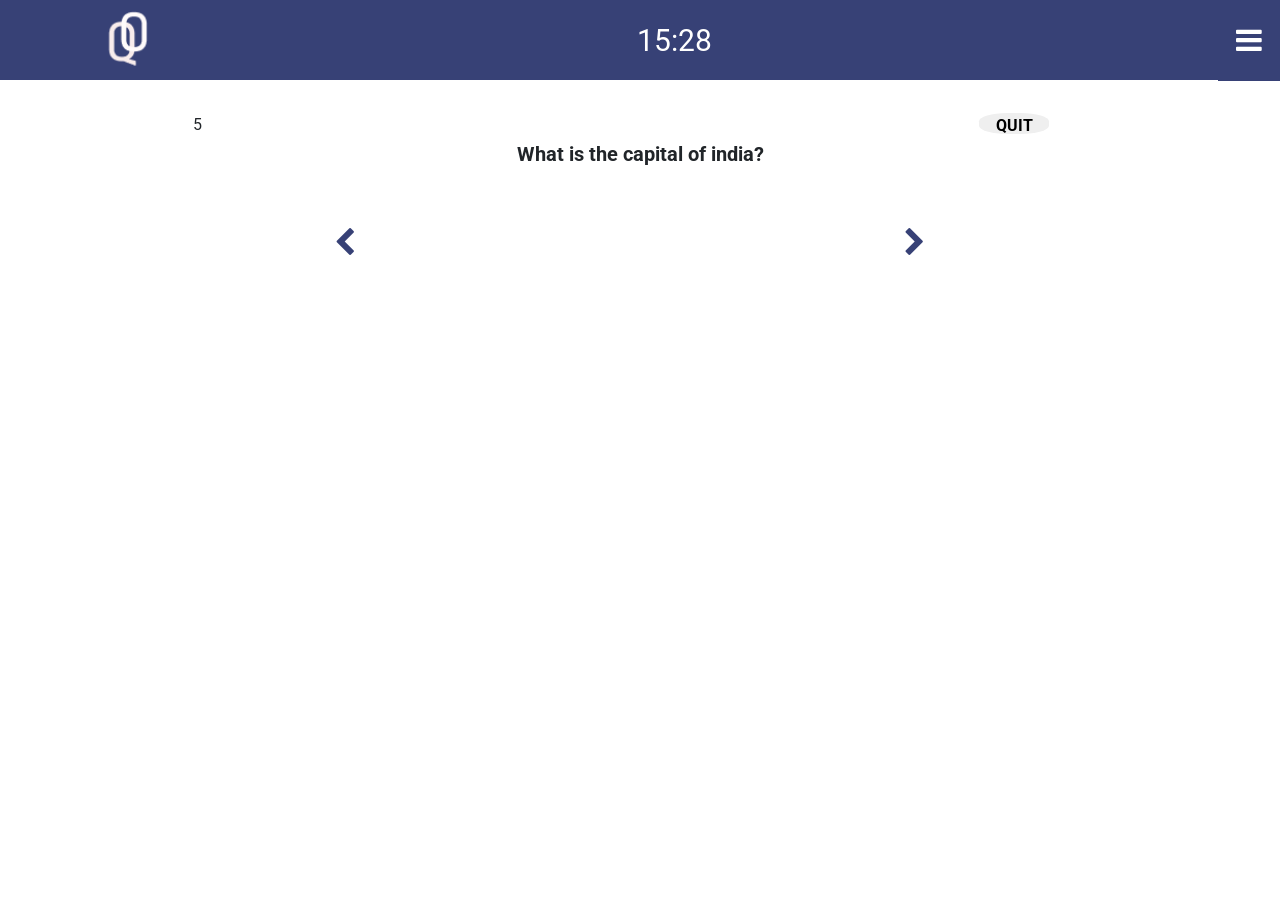
==== index.html @ ed87a1ca "Version 1.0 random question access and next prev button work" ====
<!--
Author: Debarun Mitra
Technology used: HTML, CSS, JavaScript, JQuery, Bootstrap
objective: Create a quiz application
-->
<!DOCTYPE html>
<html lang="en" dir="ltr">
  <head>
    <meta charset="utf-8">
    <meta name="viewport" content="width=device-width, initial-scale=1">
  <link rel="stylesheet" href="https://maxcdn.bootstrapcdn.com/bootstrap/4.3.1/css/bootstrap.min.css">
<link rel="stylesheet" href="https://cdnjs.cloudflare.com/ajax/libs/font-awesome/4.7.0/css/font-awesome.min.css">
  <script src="https://ajax.googleapis.com/ajax/libs/jquery/3.4.1/jquery.min.js"></script>
  <script src="https://cdnjs.cloudflare.com/ajax/libs/popper.js/1.14.7/umd/popper.min.js"></script>
  <link href="https://fonts.googleapis.com/css?family=Roboto&display=swap" rel="stylesheet">
    <link rel="stylesheet" href="css/style.css">
    <title>QuizOn</title>
  </head>
  <body>
    <nav class="my-navbar">
      <div class="topnav">
        <div class="d-flex justify-content-around">
          <img class="justify-content-sm-start logo-icon" src="images/image.png" ></img>
          <p class="justify-content-sm-center timer-count" href="#">15:28</p>
          <p class="justify-content-sm-end user-name" href="#"></p>
        </div>
        <div id="myLinks">
              <a class="links" href="#">Option 1</a>
              <a class="links" href="#">Opiton 2</a>
          </div>
          <div class="form-inline">
            <a class="icon" href="#" onclick="barAccess()">
              <i class="fa fa-bars icon-bar" aria-hidden="true"></i>
            </a>
          </div>
      </div>
    </nav>
    <div class="container">
        <div class="row qcount-quit">
          <div class="col">
              <i class="question-number" style="font-style:normal;"></i><i class="total-que" style="font-style:normal;"></i>
          </div>
        <div class="col">
          <input type="button" class="quit-btn" name="" value="QUIT">
        </div>
      </div>
      <div class="row d-flex d-flex align-items-center flex-column">
        <p class="questions">What is the capital of india?</p>
      </div>
      <div id="optionBtn" class="d-flex align-items-center flex-column"></div>
        <div id="bottom-slider-btn" class="row">
          <div class="col">
            <button type="button" class="button prev" name="button"><i class="fa fa-chevron-left"></i></button>
          </div>
        <div class="col">
            <button type="button" class="button next" name="button"><i class="fa fa-chevron-right"></i></button>
        </div>
      </div>
      </div>
        <!-- The Modal -->
        <!--div class="modal fade" id="myModal">
          <div class="modal-dialog">
            <div class="modal-content">

              <!-- Modal Header -->
              <!--div class="modal-header">
                <h4 class="modal-title">Modal Heading</h4>
                <button type="button" class="close" data-dismiss="modal">&times;</button>
              </div>

              <!-- Modal body -->
              <!--div class="modal-body">
                <div class="row">
                    <div class="col-sm-12">
                          <img src="images/startLogo.PNG" alt="startingLogo">
                      </div>
                </div>
              </div>
              <!-- Modal footer -->
              <!--div class="modal-footer">
                <button type="button" class="btn btn-danger" data-dismiss="modal">Close</button>
              </div-->

    <script type="text/javascript" src="js/script.js"></script>
  </body>
</html>
---- css/style.css ----
/* Author: Debarun Mitra
Technology used: HTML, CSS, JavaScript, JQuery, Bootstrap
objective: Create a quiz application */
.root{

}
.my-navbar
{
  max-width: 100%;
  color:white;
  border-radius: 0px;
}
.topnav
{
  overflow: hidden;
  background: #374176;
}
.topnav #myLinks
{
  display: none;
}
#myLinks .links
{
  color: white;
  background: #323D74;
  padding: 14px 16px;
  font-size: 16px;
  display: block;
  text-align: center;
}
.logo-icon
{
  height: 80px;
}
.user-name
{
  margin-left: 20%;
  margin-top: 10px;
  color: white;
  padding: 12px 10px;
  font-size: 20px;
  display: block;
  text-decoration: none;
  font-family: serif;
}
.timer-count
{
  font-size: 30px;
  margin-top: 18px;
  margin-left: 22%;
}
.topnav a.icon{
  background: #374176;
  display: block;
  color: white;
  padding: 18px 18px;
  position: absolute;
  font-size: 30px;
  right: 0;
  top:0;
}
.topnav a.icon:hover
{
  background: #ddd;
  color: black;
}
#myLinks a:hover
{
  background: #ddd;
  color: black;
}
.qcount-quit
{
  margin-top: 3%;
  padding-left:0%;
}
.question-number
{
    margin-left: 20%;
    font-family: 'Roboto', sans-serif;
    font-weight: bold;
}
.quit-btn
{
  border: none;
  border-radius:40%;
  margin-left: 60%;
  font-weight: bold;
  font-family: 'Roboto', sans-serif;
  width: 70px;
  height: 80%;
}
.questions
{
  font-family: 'Roboto', sans-serif;
  font-weight: bold;
  font-size: 20px;
}
.option
{
  border:none;
  border-radius: 25px;
  font-family: 'Roboto', sans-serif;
  font-weight: bold;
  margin-left: 20px;
  margin-top: 10px;
  width: 200px;
  height: 50px;
}
#optionBtn input:hover
{
  border: solid;
  border-color: green;
}
#bottom-slider-btn
{
  margin-top: 3%;
}
#bottom-slider-btn .button
{
  border: none;
  background-color: white;
  border-radius: none;
  font-size: 30px;
  margin-left: 45%;
  color:#374176;
}
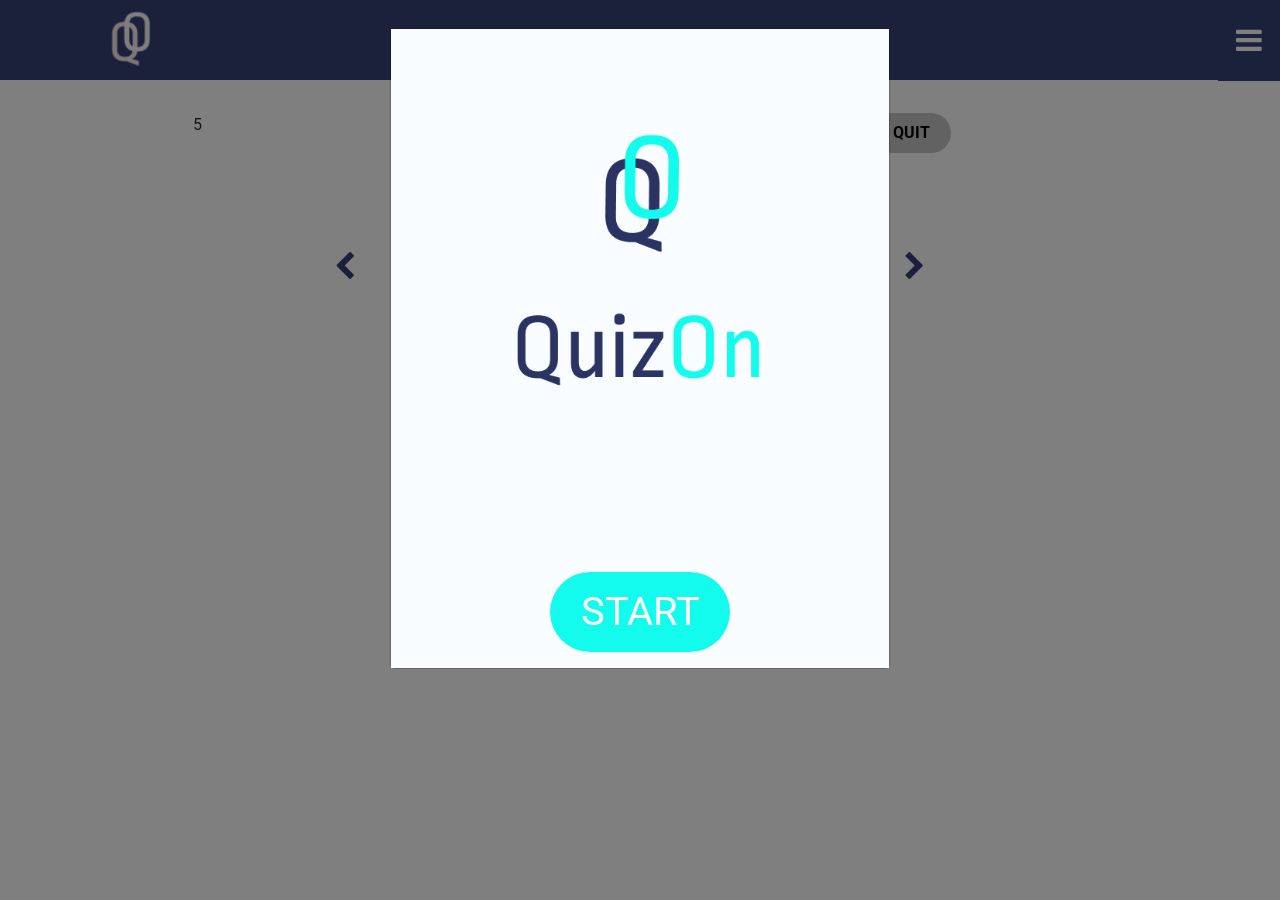
==== commit 4cf16ca8: "Version 1.0 start popup and score page added" ====
--- a/index.html
+++ b/index.html
@@ -8,11 +8,12 @@
   <head>
     <meta charset="utf-8">
     <meta name="viewport" content="width=device-width, initial-scale=1">
-  <link rel="stylesheet" href="https://maxcdn.bootstrapcdn.com/bootstrap/4.3.1/css/bootstrap.min.css">
-<link rel="stylesheet" href="https://cdnjs.cloudflare.com/ajax/libs/font-awesome/4.7.0/css/font-awesome.min.css">
-  <script src="https://ajax.googleapis.com/ajax/libs/jquery/3.4.1/jquery.min.js"></script>
-  <script src="https://cdnjs.cloudflare.com/ajax/libs/popper.js/1.14.7/umd/popper.min.js"></script>
-  <link href="https://fonts.googleapis.com/css?family=Roboto&display=swap" rel="stylesheet">
+	  <link rel="stylesheet" href="https://maxcdn.bootstrapcdn.com/bootstrap/4.3.1/css/bootstrap.min.css">
+    <link rel="stylesheet" href="https://cdnjs.cloudflare.com/ajax/libs/font-awesome/4.7.0/css/font-awesome.min.css">
+ <link href="https://fonts.googleapis.com/css?family=Roboto&display=swap" rel="stylesheet">
+ <script src="https://ajax.googleapis.com/ajax/libs/jquery/3.4.1/jquery.min.js"></script>
+<script src="https://cdnjs.cloudflare.com/ajax/libs/popper.js/1.14.7/umd/popper.min.js"></script>
+<script src="https://maxcdn.bootstrapcdn.com/bootstrap/4.3.1/js/bootstrap.min.js"></script>
     <link rel="stylesheet" href="css/style.css">
     <title>QuizOn</title>
   </head>
@@ -21,7 +22,7 @@
       <div class="topnav">
         <div class="d-flex justify-content-around">
           <img class="justify-content-sm-start logo-icon" src="images/image.png" ></img>
-          <p class="justify-content-sm-center timer-count" href="#">15:28</p>
+          <p id="timeCounter" class="justify-content-sm-center timer-count" href="#">00:00</p>
           <p class="justify-content-sm-end user-name" href="#"></p>
         </div>
         <div id="myLinks">
@@ -35,13 +36,13 @@
           </div>
       </div>
     </nav>
-    <div class="container">
+    <div id="questDiv" class="container" style="display:block;">
         <div class="row qcount-quit">
           <div class="col">
               <i class="question-number" style="font-style:normal;"></i><i class="total-que" style="font-style:normal;"></i>
           </div>
         <div class="col">
-          <input type="button" class="quit-btn" name="" value="QUIT">
+          <input type="button" class="quit-btn" name="" value="QUIT" data-toggle="modal" data-target="#myModal">
         </div>
       </div>
       <div class="row d-flex d-flex align-items-center flex-column">
@@ -53,34 +54,94 @@
             <button type="button" class="button prev" name="button"><i class="fa fa-chevron-left"></i></button>
           </div>
         <div class="col">
-            <button type="button" class="button next" name="button"><i class="fa fa-chevron-right"></i></button>
+            <button type="button" class="button next" style="display:block;" name="button"><i class="fa fa-chevron-right"></i></button>
+            <input id="submitAns" type="button" class="submit-btn" style="display:none;" value="Submit"/>
         </div>
       </div>
       </div>
-        <!-- The Modal -->
-        <!--div class="modal fade" id="myModal">
+      <div id="userScore" class="container" style="display:none;">
+        <div class="row justify-content-md-center">
+            <div class="col col-lg-start"></div>
+                <div class="col-md-center">
+                    <p class="grade">GREAT!!</p>
+                </div>
+            <div class="col col-lg-end"></div>
+        </div>
+        <div class="row justify-content-md-center">
+            <div class="col col-lg-start"></div>
+                <div class="col-md-center">
+                    <p class="your-score">Your&nbsp;Score</p>
+                </div>
+            <div class="col col-lg-end"></div>
+        </div>
+        <div class="row justify-content-md-center">
+            <div class="col col-lg-start"></div>
+                <div class="col-md-center">
+                    <p class="score-point">9/10</p>
+                </div>
+            <div class="col col-lg-end"></div>
+        </div>
+        <div class="row">
+    <div class="col"></div>
+    <div class="col-md-auto">
+    </div>
+    <div class="col col-lg-4"><a class="review-ans" href="#">Review Your Answers</a></div>
+  </div>
+      </div>
+      <div class="container">
+        <!-- quit Modal start -->
+        <div class="modal fade" id="myModal">
           <div class="modal-dialog">
             <div class="modal-content">
+              <!-- Modal Header -->
+              <div class="modal-header">
+                <h4 class="modal-title">Quit the quiz</h4>
+              </div>
+              <!-- Modal body -->
+              <div class="modal-body d-flex justify-content-around">
+                  <input id="ok" type="button" class="btn btn-primary" name="" value="Ok">
+                  <input type="button" class="btn btn-danger" name="" value="Clear" data-dismiss="modal">
+              </div>
+            </div>
+          </div>
+        </div>
+        <!-- quit modal stop -->
+        <!-- startPage Modal start -->
+        <div class="modal fade" id="startModal">
+          <div class="modal-dialog">
+            <div class="modal-content">
+              <!-- Modal body -->
+              <div class="modal-body d-flex justify-content-around" style="background-color:#FAFDFF;">
+                <div class="container">
 
-              <!-- Modal Header -->
-              <!--div class="modal-header">
-                <h4 class="modal-title">Modal Heading</h4>
-                <button type="button" class="close" data-dismiss="modal">&times;</button>
-              </div>
-
-              <!-- Modal body -->
-              <!--div class="modal-body">
-                <div class="row">
-                    <div class="col-sm-12">
-                          <img src="images/startLogo.PNG" alt="startingLogo">
-                      </div>
+                <div class="row justify-content-md-center">
+                    <div class="col col-lg-start"></div>
+                        <div class="col-md-center">
+                              <img class="main-logo" src="images/startLogo.PNG" alt="start logo">
+                        </div>
+                    <div class="col col-lg-end"></div>
+                </div>
+                <div class="row justify-content-md-center">
+                    <div class="col col-lg-start"></div>
+                        <div class="col-md-center">
+                              <img class="name-logo" src="images/startName.PNG" alt="start name">
+                        </div>
+                    <div class="col col-lg-end"></div>
+                </div>
+                <div class="row justify-content-md-center">
+                    <div class="col col-lg-start"></div>
+                        <div class="col-md-center">
+                        <button class="start-btn" type="button" name="button">START</button>
+                        </div>
+                    <div class="col col-lg-end"></div>
                 </div>
               </div>
-              <!-- Modal footer -->
-              <!--div class="modal-footer">
-                <button type="button" class="btn btn-danger" data-dismiss="modal">Close</button>
-              </div-->
-
+              </div>
+            </div>
+          </div>
+        </div>
+        <!-- startPage modal stop -->
+      </div>
     <script type="text/javascript" src="js/script.js"></script>
   </body>
 </html>
--- a/css/style.css
+++ b/css/style.css
@@ -27,6 +27,28 @@
   font-size: 16px;
   display: block;
   text-align: center;
+}
+.main-logo
+{
+  margin-top: 80%;
+}
+.name-logo
+{
+  margin-top: 20%;
+}
+.start-btn
+{
+  border: none;
+  color: white;
+
+  margin-top: 100%;
+  background: #13FBED;
+  border-radius: 43px;
+  align-content: center;
+  font-family: 'Roboto', sans-serif;
+  font-size: 40px;
+  width: 180px;
+  height: 80px;
 }
 .logo-icon
 {
@@ -83,16 +105,18 @@
 .quit-btn
 {
   border: none;
-  border-radius:40%;
-  margin-left: 60%;
+  margin-left: 40%;
   font-weight: bold;
   font-family: 'Roboto', sans-serif;
-  width: 70px;
-  height: 80%;
+  width: 80px;
+  height: 40px;
+  background: #C4C4C4;
+  border-radius: 23px;
 }
 .questions
 {
   font-family: 'Roboto', sans-serif;
+  margin-top: 40px;
   font-weight: bold;
   font-size: 20px;
 }
@@ -110,7 +134,9 @@
 #optionBtn input:hover
 {
   border: solid;
-  border-color: green;
+  outline: 0 !important;
+  outline: none;
+  border-color: #374176;
 }
 #bottom-slider-btn
 {
@@ -125,3 +151,40 @@
   margin-left: 45%;
   color:#374176;
 }
+.submit-btn
+{
+  border: none;
+  border-radius:50%;
+  margin-left: 40%;
+  outline: none;
+  font-weight: bold;
+  font-family: 'Roboto', sans-serif;
+  background-color: green;
+  color: white;
+  width: 70px;
+  height: 80%;
+}
+.grade
+{
+  margin-top: 80px;
+  color: #00FFFF;
+  font-family: 'Roboto', sans-serif;
+  font-size: 40px;
+}
+.your-score
+{
+    font-family: 'Roboto', sans-serif;
+    font-size: 20px;
+}
+.score-point
+{
+  font-family: 'Roboto', sans-serif;
+  font-size: 80px;
+}
+.review-ans
+{
+    font-family: 'Roboto', sans-serif;
+    font-size: 20px;
+    color: gray;
+    margin-left: 35%;
+}
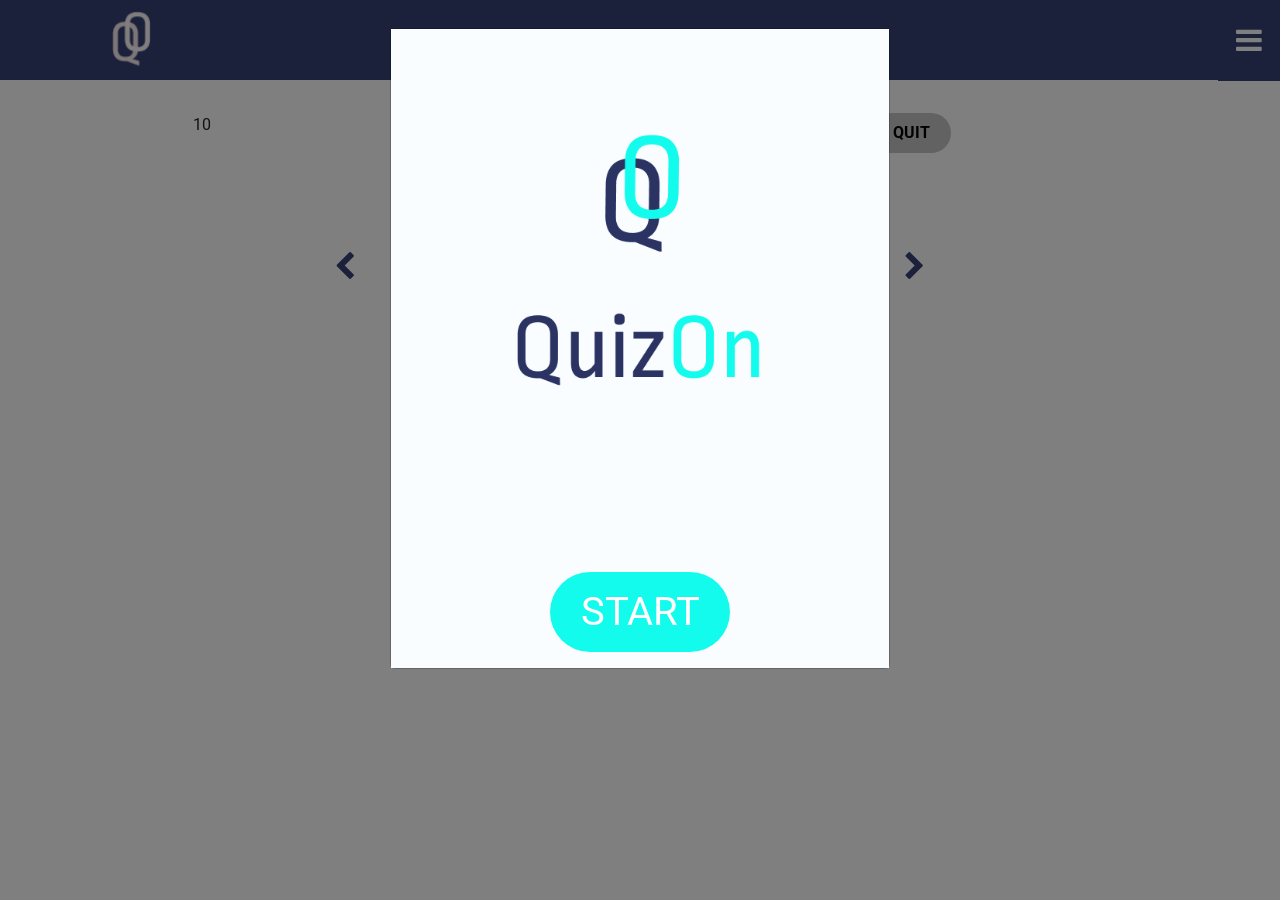
==== commit 8c5d532a: "Version 1.0 timer , submit , quit button updated" ====
--- a/index.html
+++ b/index.html
@@ -22,7 +22,7 @@
       <div class="topnav">
         <div class="d-flex justify-content-around">
           <img class="justify-content-sm-start logo-icon" src="images/image.png" ></img>
-          <p id="timeCounter" class="justify-content-sm-center timer-count" href="#">00:00</p>
+          <p  class="justify-content-sm-center timer-count" href="#"><span id="timeCounter" style="font-family:normal;">00:00</span></p>
           <p class="justify-content-sm-end user-name" href="#"></p>
         </div>
         <div id="myLinks">
@@ -81,13 +81,21 @@
                 </div>
             <div class="col col-lg-end"></div>
         </div>
+        <div class="row justify-content-md-center">
+            <div class="col col-lg-start"></div>
+                <div class="col-md-center">
+                    <p class="your-score">Famous Personality Person Quiz Test</p>
+                </div>
+            <div class="col col-lg-end"></div>
+        </div>
         <div class="row">
     <div class="col"></div>
     <div class="col-md-auto">
     </div>
-    <div class="col col-lg-4"><a class="review-ans" href="#">Review Your Answers</a></div>
+    <div class="col col-lg-4"><a class="review-ans" >Review Your Answers</a></div>
   </div>
       </div>
+
       <div class="container">
         <!-- quit Modal start -->
         <div class="modal fade" id="myModal">
--- a/css/style.css
+++ b/css/style.css
@@ -1,9 +1,6 @@
 /* Author: Debarun Mitra
 Technology used: HTML, CSS, JavaScript, JQuery, Bootstrap
 objective: Create a quiz application */
-.root{
-
-}
 .my-navbar
 {
   max-width: 100%;
@@ -153,16 +150,17 @@
 }
 .submit-btn
 {
-  border: none;
-  border-radius:50%;
   margin-left: 40%;
+  border: solid;
   outline: none;
   font-weight: bold;
   font-family: 'Roboto', sans-serif;
-  background-color: green;
-  color: white;
-  width: 70px;
-  height: 80%;
+  color: black;
+  width: 80px;
+  height: 40px;
+  border-color:green;
+  border-width: 3px;
+  border-radius: 23px;
 }
 .grade
 {
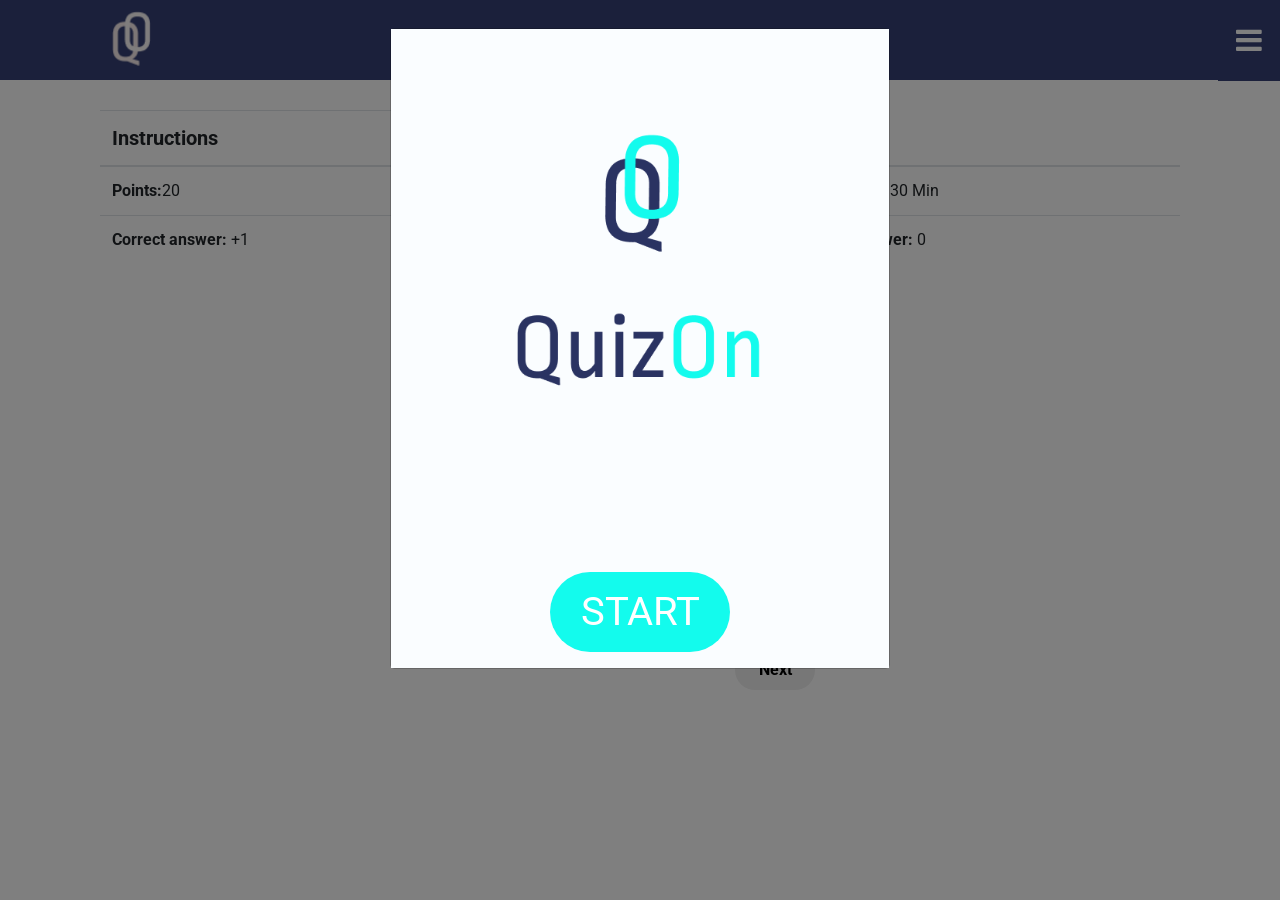
==== commit b949fd6a: "Version 1.0 instruction page added" ====
--- a/index.html
+++ b/index.html
@@ -36,7 +36,42 @@
           </div>
       </div>
     </nav>
-    <div id="questDiv" class="container" style="display:block;">
+    <div id="instruction" class="container" style="display:block;">
+      <div style="padding:30px;" class="row d-flex d-flex align-items-center flex-column">
+        <table class="table">
+                               <td class="ins-head">Instructions</td>
+                           <tbody>
+                             <tr>
+                               <td><b>Points:</b>20</td>
+                               <td><b>Questions:</b>  10</td>
+                               <td><b>Time Limit:</b>  30 Min</td>
+                             </tr>
+                             <tr>
+                               <td><b>Correct answer:</b>   +1</td>
+                              <td></td>
+                               <td><b>Wrong answer:</b>  0</td>
+                             </tr>
+                      </tbody></table>
+      </div>
+      <div style="padding:30px;" class="row d-flex d-flex align-items-center flex-column">
+        <ul style="list-style-type:none;">
+          <li class="ins">1.Each question in the quiz is of multiple-choice format.</li>
+           <li class="ins">2. Click on the " > " button to go to the next question.</li>
+           <li class="ins">3.To start, click the "Next" button. </li>
+           <li class="ins">4.When finished, click the "Submit Quiz" button.</li>
+           <li class="ins">5. To quit the test, click the "Quit" button.   </li>
+           <li class="ins">6. You can review your answers after completing  the test.</li>
+      </ul>
+      </div>
+      <div class="row">
+  <div class="col"></div>
+  <div class="col-md-auto">
+    <button class="next-go" type="button" name="button">Next</button>
+  </div>
+  <div class="col col-lg-4"></div>
+</div>
+      </div>
+    <div id="questDiv" class="container" style="display:none;">
         <div class="row qcount-quit">
           <div class="col">
               <i class="question-number" style="font-style:normal;"></i><i class="total-que" style="font-style:normal;"></i>
--- a/css/style.css
+++ b/css/style.css
@@ -33,11 +33,34 @@
 {
   margin-top: 20%;
 }
+.ins-head
+{
+    font-family: 'Roboto', sans-serif;
+    font-weight: bold;
+    font-size: 20px;
+}
+.ins
+{
+  padding: 10px;
+  color: black;
+}
+.next-go
+{
+  border: none;
+  outline: none;
+  font-weight: bold;
+  font-family: 'Roboto', sans-serif;
+  color: black;
+  width: 80px;
+  height: 40px;
+  border-color:gray;
+  border-width: 3px;
+  border-radius: 23px;
+}
 .start-btn
 {
   border: none;
   color: white;
-
   margin-top: 100%;
   background: #13FBED;
   border-radius: 43px;
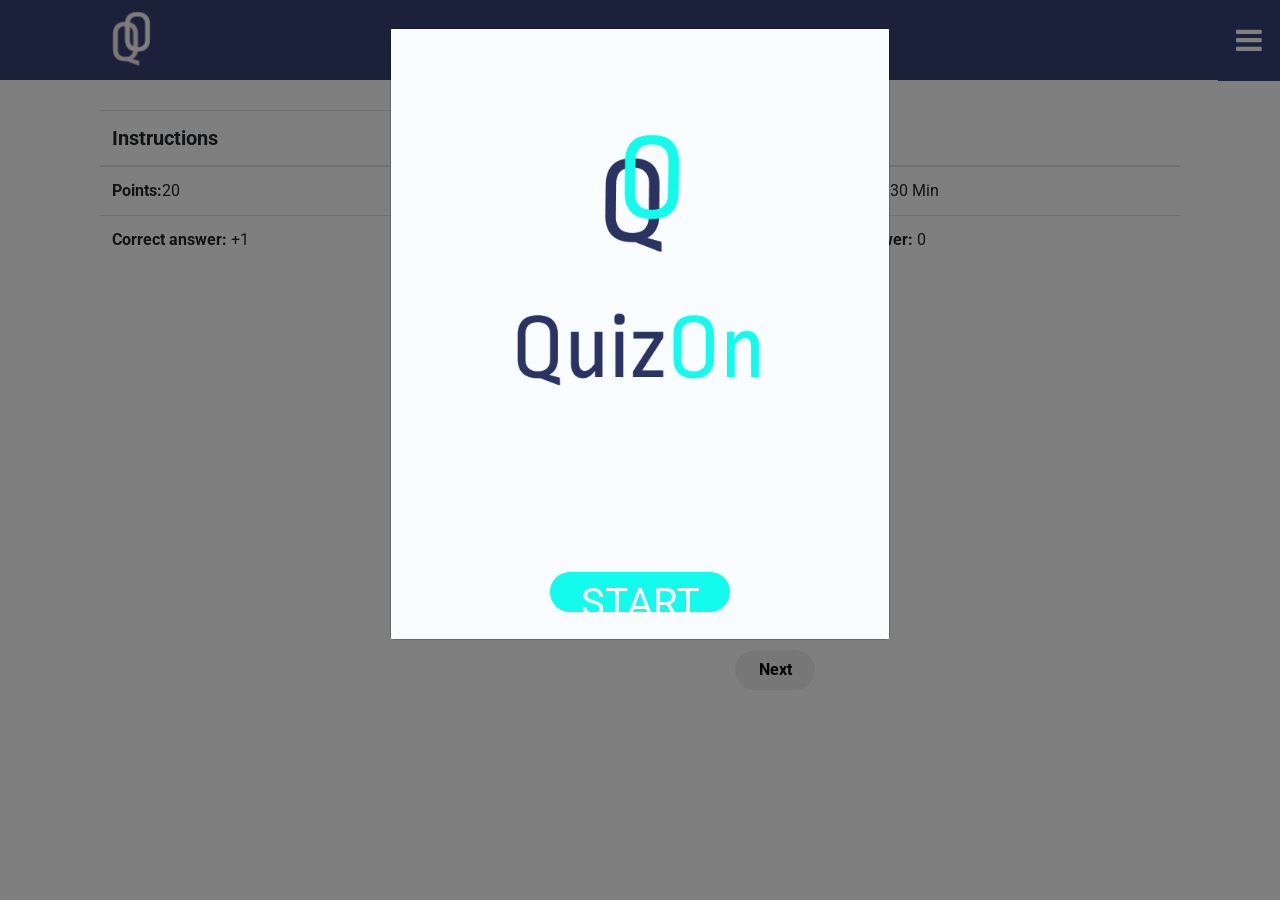
==== commit 27fd2d52: "Updated Author name" ====
--- a/index.html
+++ b/index.html
@@ -1,5 +1,6 @@
 <!--
 Author: Debarun Mitra
+	Jashwanthi V
 Technology used: HTML, CSS, JavaScript, JQuery, Bootstrap
 objective: Create a quiz application
 -->
@@ -127,7 +128,7 @@
     <div class="col"></div>
     <div class="col-md-auto">
     </div>
-    <div class="col col-lg-4"><a class="review-ans" >Review Your Answers</a></div>
+    <div class="col col-lg-4"><a class="review-ans" >Take test again</a></div>
   </div>
       </div>
 
--- a/css/style.css
+++ b/css/style.css
@@ -1,4 +1,5 @@
-/* Author: Debarun Mitra
+/* Authors: Debarun Mitra
+           Jashwanthi V
 Technology used: HTML, CSS, JavaScript, JQuery, Bootstrap
 objective: Create a quiz application */
 .my-navbar
@@ -68,7 +69,7 @@
   font-family: 'Roboto', sans-serif;
   font-size: 40px;
   width: 180px;
-  height: 80px;
+  height: 40px;
 }
 .logo-icon
 {
